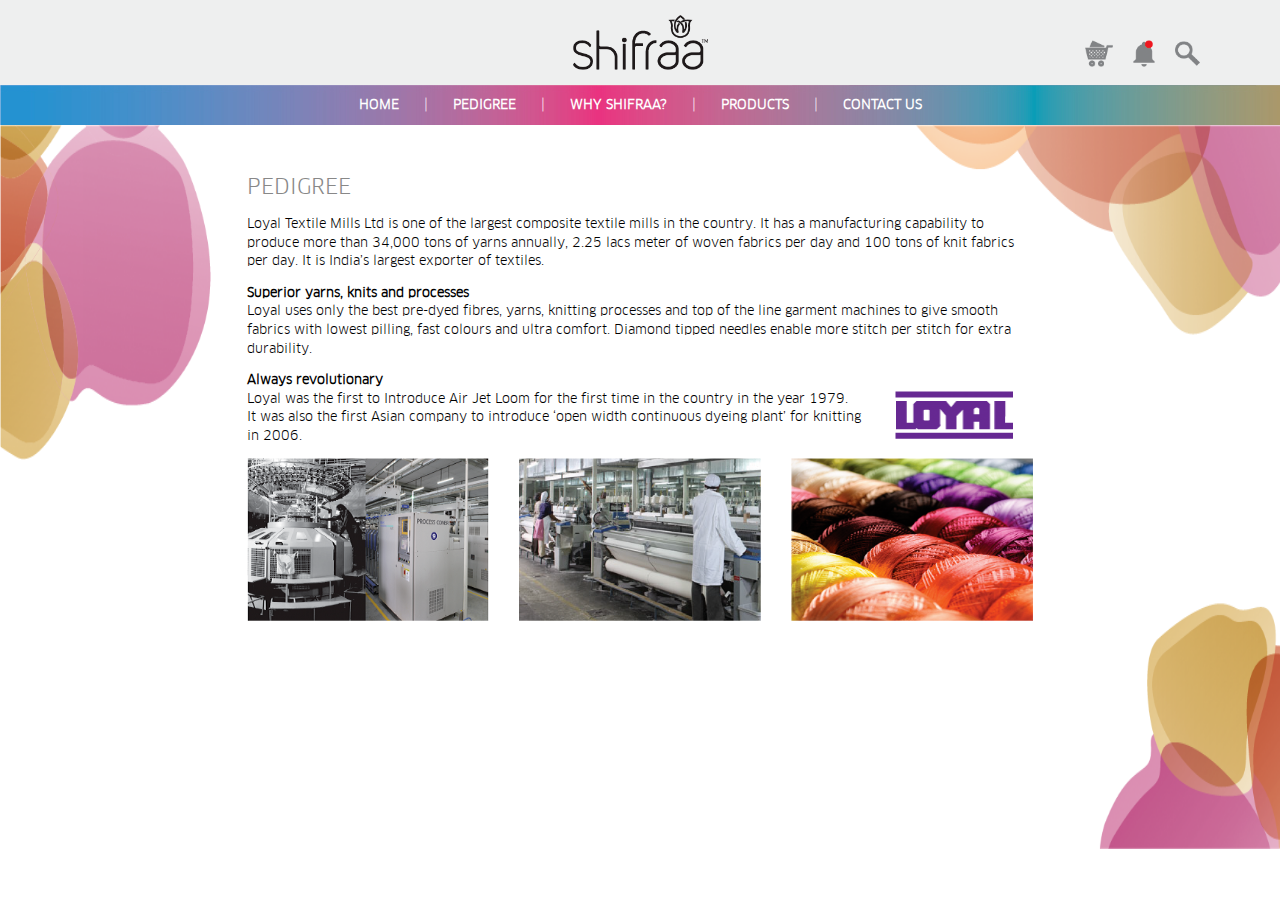
==== about-us.html @ abe90c25 "updated pages" ====
<!DOCTYPE html>
<!--[if lt IE 7]>      <html class="no-js lt-ie9 lt-ie8 lt-ie7"> <![endif]-->
<!--[if IE 7]>         <html class="no-js lt-ie9 lt-ie8"> <![endif]-->
<!--[if IE 8]>         <html class="no-js lt-ie9"> <![endif]-->
<!--[if gt IE 8]><!-->
<html class="no-js">
<!--<![endif]-->

<head>
    <meta charset="utf-8">
    <meta http-equiv="X-UA-Compatible" content="IE=edge">
    <!-- <link rel="shortcut icon" href="favicon.ico" /> -->
    <meta name="viewport" content="initial-scale=1.0, maximum-scale=1.0, user-scalable=no" />
    <title>Shifra</title>
    <link rel="stylesheet" href="https://maxcdn.bootstrapcdn.com/bootstrap/3.3.7/css/bootstrap.min.css">

    <!-- Plugin css -->
    <link rel="stylesheet" href="css/jquery.animateSlider.css">
    <!-- Demo css -->
    <link rel="stylesheet" href="css/normalize.css">
    <link rel="stylesheet" href="css/demo1.css">
    <link rel="stylesheet" href="css/style.css">
    <style>
        .main-bg{
            height: 80.4vh;
        }
        p{
            color: black;
            font-size: 13px;
        }
        .col-1{
            width: 32%;
        }
        .col-2{
            width: 30%;
        }
        .col-3{
            width: 24%;
        }
        @media (max-width:767px){
            .col-1,.col-2,.col-3{
                width: inherit;
            }
        }
    </style>
</head>

<body>
    <header>

    </header>

    <div class="rel">
        <img class="abs main-bg" src="images/bg-about.png" rel="main-image">
        <div class="container" style="padding:2.5% 15% 0 15%;">
            <h2 style="color:#888;">PEDIGREE</h2>
            <p>Loyal Textile Mills Ltd is one of the largest composite textile mills in the country. It has a manufacturing capability to produce more than 34,000 tons of yarns annually, 2.25 lacs meter of woven fabrics per day and 100 tons of knit fabrics per day. It is India’s largest exporter of textiles.
            </p>
            <p>
                <b>Superior yarns, knits and processes</b><br>
                Loyal uses only the best pre-dyed fibres, yarns, knitting processes and top of the line garment machines to give smooth fabrics with lowest pilling, fast colours and ultra comfort. Diamond tipped needles enable more stitch per stitch for extra durability.
            </p>
            <div class="rel">
            <p style="width:80%">
                <b>Always revolutionary</b><br>
                Loyal was the first to Introduce Air Jet Loom for the first time in the country in the year 1979.<br>It was also the first Asian company to introduce ‘open width continuous dyeing plant’ for knitting in 2006.
            </p>
            <img class="abs" src="images/loyal-logo.png" style="width:15%;top:20px;right:20px;">
            </div>
            <div class="row">
                <div class="col-sm-4">
                    <img class="img-responsive" src="images/about1.png" alt="categories" style="margin:auto;">
                </div>
                <div class="col-sm-4">
                    <img class="img-responsive" src="images/about2.png" alt="categories" style="margin:auto;">
                </div>
                <div class="col-sm-4">
                    <img class="img-responsive" src="images/about3-1.png" alt="categories" style="margin:auto;">
                </div>
            </div>
        </div>
    </div>


    <!-- Bower Depedencies -->
    <script src="js/jquery.min.js"></script>
    <script src="https://maxcdn.bootstrapcdn.com/bootstrap/3.3.7/js/bootstrap.min.js" integrity="sha384-Tc5IQib027qvyjSMfHjOMaLkfuWVxZxUPnCJA7l2mCWNIpG9mGCD8wGNIcPD7Txa"
        crossorigin="anonymous"></script>
    <script src="js/modernizr.js"></script>
    <!-- Load the plugin -->
    <script src="js/jquery.animateSlider.js"></script>
    <script src="js/animation.js"></script>
    <script src="js/custom.js"></script>
</body>

</html>
---- css/demo1.css ----
.anim-slide h1
  {
    color:#225A86;
    background-color: #fff;
    font-size: 50px;
  }
  .anim-slide h2
  {
    color: #fff;
    font-size: 35px;
  }
  .anim-slide h3
  {
    color: #fff;
    font-size: 30px;
  }
  .anim-slide h4
  {
    color: #fff;
    font-size: 25px;
  }
  .anim-slide h1#slider{text-shadow: -1px 1px 0px;padding: 6px;width:100%;}
  .anim-slide h2#plugin{ width:100%;top: 22%;}
  .anim-slide h3#license{width:100%;top: 37%;}
  .anim-slide h4#version{width: 100%;top: 50%;}

  .anim-slide h3#todo{top: 0%;left: 20%;}
  .anim-slide h3#bounce{top: 15%;left: 49%;}
  .anim-slide h4#bounceUp{top: 15%;left: 60%;}
  .anim-slide h4#bounceRight{top: 15%;left: 75%;}
  .anim-slide h3#fade{top:31%;left: 20%;}
  .anim-slide h4#fadeDown{top: 43%;left: 28%;}
  .anim-slide h4#fadeUp{top: 31%;left: 28%;}
  .anim-slide h3#rotate{top: 50%;left: 49%;}
  .anim-slide h4#rotateRight{top: 50%;left: 61%;}
  .anim-slide h4#rotateLeft{top: 50%;left: 80%;}

  /*.anim-slide img#css3{left: 35%;top: 4%;}
  .anim-slide img#html5{left: 52%;top: -1%;}
  .anim-slide img#jquery{top: 60%;left: 41%;}
  .anim-slide img#modernizr{width:260px;top: 75%;left: 20%;}
  .anim-slide h2#animatecss{top: 69%;left: 60%;color: #f35626;}*/
  
  div#demo{text-align: center;}
  div#demo>a{display:inline-block;text-decoration: none;}
  div#demo>a>h4{padding: 5px 8px;margin: 20px;background-color: #225A86;color: #fff;box-shadow:inset 0 -2px 0 rgba(0,0,0,0.15);}
  p#credits{z-index:-1;position: fixed;bottom: 0px;width: 100%;text-align: center;font-size: 14px;}
  p#credits>a{font-weight: bold;color: #999;text-decoration: none;}
  img#github-logo{z-index:-1;position: fixed;bottom: -20px;right: 2%;opacity: 0.4;}
---- css/style.css ----
@font-face {
    font-family: 'clan-book';
    src: url('../fonts/clan-book.ttf');
    /* IE9 Compat Modes */
}

@font-face {
    font-family: 'clan-med';
    src: url('../fonts/clan-med.ttf');
    /* IE9 Compat Modes */
}

* {
    font-family: clan-book;
    outline: 0 !important;
}
header{
    background-color:#eeefef;   
}
.rel{
    position: relative;
}
.abs{
    position: absolute;
}

.header-icon{
    top: 40px;
    right: 0;
}
.header-icon a{
    text-decoration: none !important;
}
.header-icon img{
    margin:0 10px;
}
.logo {
    margin: 0 auto;
    width: 135px;
    z-index: 9999 !important;
}
.notification-div{
    display: inline-block;
}
.triangle{
    position: absolute;
    top: -8px;
    right: 58px;
    height: 15px;
    width: 15px;
    border-radius: 6px 0px 0px 0px;
    transform: rotate(45deg);
    background: #ffffff;
    border-top: 1px solid #cacaca;
    border-left: 1px solid #cacaca;
}
.notification{
    display: none;
    top: 39px;
    right: -45px;
    width: 280px;
    height: 350px;
    box-shadow: 0px 0px 6px 0px #b1b1b1;
    border-radius: 3px;
    z-index: 1111111111111;
    background-color: #ffffff;
}

.notification-header{
    background: #fff;
    padding: 15px;
    position: relative;
    text-align: center;
    color: #747f8b;
    font-weight: bold;
    border-radius: 10px 10px 0 0;
    border: 0px;
    border-style: solid;
    border-bottom-width: 1px;
    -moz-border-image: -moz-linear-gradient(right, #fff, #cedae0, #cedae0, #fff) 1 20%;
    -o-border-image: -o-linear-gradient(right, #fff, #cedae0, #cedae0, #fff) 1 20%;
    border-image: linear-gradient(to right, #fff 0%, #cedae0 40%, #cedae0 60%, #fff 100%) 1 20%;
    box-shadow: 0px 2px 10px -2px #cedae0;
}
.notification-header h3{
    margin: 0;
    font-weight: bold;
}
.notification-body{
    background-color: #e9f0f3;
    text-align: left;
    max-height: 300px;
    overflow: auto;
}
.notification-item{
    padding: 10px 15px;
    text-align: left;
}
.notification-body h3{
    margin:0;
}
.notification-body p{
    margin:8px 0;
}
.notification-body hr{
    margin: 0;
    border-top: 1px solid #d4d4d4;
}

.search-div{
    display: inline-block;
}
.search{
    display: none;
    width: 285px;
    top: -5px;
    right: 105px;
    z-index: 10000000;
}
.search input{
    max-width: 200px;
}
.search a.btn{
    right:40px;
}

.body-anim-bg{
    left:15%; width:75%; margin-top:-10%;
}

/* Navbar style */
.nav-container {
    display: block;
    position: relative;
    width: 100%;
    text-align: center;
   padding: 15px 0;
}

.myNav {
    display: block;
    margin: 0;
    background: url(../images/menu-bg.jpg) no-repeat;
    width: 100%;
    min-height: unset;
    border: 0;
    border-radius: 0;
    z-index: 111111;
}

.navbar-nav {
    width: 100%;
    text-align: center;
    margin: 0;
}

.navbar-nav > li {
    padding: 0;
    float: none;
    display: inline-block;
    cursor: pointer;
}

.myNav li a{
    /* background: transparent !important; */
    color: #fff;
    line-height: 14px;
    padding: 13px 25px;
    font-size: 13px;
    font-weight: 600;
    text-align: left;
}
/* class for active link on navbar */
.myNav li a:hover, .myNav li a:focus{
    background-color: #d2d2d2;
    color: black;
}


.myNav .navbar-nav .last-item{
    border-right: none;
}
.navbar-toggle{
    margin: 5px;
    margin-right: 10px;
    border: 1px solid white;
}
.navbar-toggle .icon-bar{
   background-color: white;
}
 .dropbtn {
    text-decoration: none !important;
	padding: 13px 12px;
	border: none;
	cursor: pointer;
    text-align: left;
    display: block;
	/* width: 130px; */
}

.myNav li .dropdown {
	position: relative;
}

 .myNav li .dropdown-content {
	display: none;
	position: absolute;
	background-color: #eeefef;
    color: black;
	box-shadow: 0px 8px 16px 0px rgba(0, 0, 0, 0.2);
	z-index: 1;
    width: 100%;
    min-width: 167px;
}

.myNav li .dropdown-content a {
	color: black;
	padding: 9px 25px;
	text-decoration: none;
	display: block;
}

.dropdown:hover .dropdown-content {
	display: block;
}

.dropdown:hover .dropbtn {
	background-color: #eeefef;
    color: black;
}



/* Navbar style */

.border-right{
    border-right: 1px solid #ddd;
}

.hero-heading{
    width:30%; font-size:36px; text-align:center; margin-top:12%; left:33%;
}

.hero-para{
    width:30%; border-radius:50%; font-size:16px; margin-top:25%; position:relative; text-align:center; left:33%;
}
main{
    padding-top: 80.7vh;
    padding-bottom: 18vh;

}
.main-bg {
    height: 100vh;
    width: 100%;
    z-index: -1111111111;
}
div.rel .container{
    padding: 0 8%;
    padding-top: 2.5%;
}

main h1 {
    text-align: center;
    background: URL('../images/Layer 5.png');
    margin: 2.4% 1%;
    padding: 1%;
}


main h2 {
    margin: 0;
    width:0;
    white-space: nowrap;
    text-align: left;
    transform-origin: bottom;
    margin-top: -40px;
    color: #929496;
    right:6%;
    transform: rotate(270deg);
}
 .h2-1{
right: 0%;
}


.bg-3 h1{
    color: white;
    background: linear-gradient(to right,#e9bed2, #dc70a2, #e9bed2);
    margin: 0;
    margin-bottom: 5px;
    text-align: center;
    padding: 10px;
}
.bg-3 p{
    text-align: center;
    margin: 0;
    margin-bottom: 20px;
}
.bg-3 .img-responsive{
    /* width:85%; */
}

.bg-3 h2{
    -ms-transform: rotate(-90deg);
    /* IE 9 */
    -webkit-transform: rotate(-90deg);
    /* Safari 3-8 */
    transform: rotate(-90deg);
    bottom: 52px;
    width: 210px;
    right: -10px;
    background-color: #ffffff75;
    padding: 15px;
    border-top-right-radius: 50%;
}

.rel1{
    margin: auto;
    width: fit-content;
} 

.overlay {
	position: absolute;
	bottom: 0;
	left: 0;
	right: 0;
	background-color: #ffffffab;
	overflow: hidden;
	width: 100%;
	height: 0;
	transition: .2s ease;
  }
  
  .rel1:hover .overlay {
	height: 8%;
  }
  
  .text {
    margin-top:12px;
	white-space: nowrap; 
	color: black;
	position: absolute;
	overflow: hidden;
	left: 50%;
	transform: translate(-50%, -50%);
	-ms-transform: translate(-50%, -50%);
  }


footer ul{
    list-style-type:none;
    display: block; 
    text-align: center;
    padding: 0;
}
footer ul li{
    display: inline-block;
}
footer li a{
    text-decoration: none !important;
    color: black;
}







@media (max-width:1200px){
    .body-anim-bg{
        width: 90%;
        left: 8%; 
    }
    .hero-heading{
        width:35%;
        font-size: 30px;
        margin-top: 12%;
        left:31%;
        line-height: 30px;
    }
    .hero-para{
        width:35%;
        font-size: 14px;
        margin-top: 22%;
        left:31%;
        line-height: 22px;
    }
    .main-bg {
        height: initial;
        background-repeat: no-repeat; 
    }
    
}

@media (max-width:1000px){
    .nav-container{
        text-align: left;
    }
    .hero-para{
        margin-top: 28%;
    }
    
}

@media (max-width:767px){
    .navbar-nav > li {
        display: block;
    }
    .navbar-nav > span {
        display: none;
    }
    .navbar-collapse{
        background: linear-gradient(to right, #2591d1, #e53981);
        border: 0px;
    }
    .navbar-collapse li > a{
        padding: 10px;
        border: 0;
    }
    .search{
        top:48px;
    }
    .search a.btn{
        right:70px;
    }
    .body-anim-bg {
        width: 100%;
        left: 5%;
    }
    .hero-heading {
        width: 40%;
        font-size: 26px;
        margin-top: 15%;
        left: 30%;
        line-height: 30px;
    }
    .hero-para{
        margin-top: 30%;
    }
    .col-sm-3, .col-sm-4{
        margin: 20px auto;
    }
    main .img-responsive, .bg-3 .img-responsive {
        width: 50%;
    }
    .dropbtn{
    padding-left: 10px !important;
    }
    .h2-1{
        right: 25%;
    }
    .h2-2,.h2-3,.h2-4{
        right: 26%;
    }
    
}

@media (max-width:500px){
    .nav-container{
        text-align: initial;
    }
    .logo{
        width: 120px;
    }
    .search{
        top:42px;
        right:4px;
    }
    main .img-responsive, .bg-3 .img-responsive {
        width: 80%;
    }
    .h2-1{
        right: 10%;
    }
    .h2-2,.h2-3,.h2-4{
        right: 14%;
    }
}
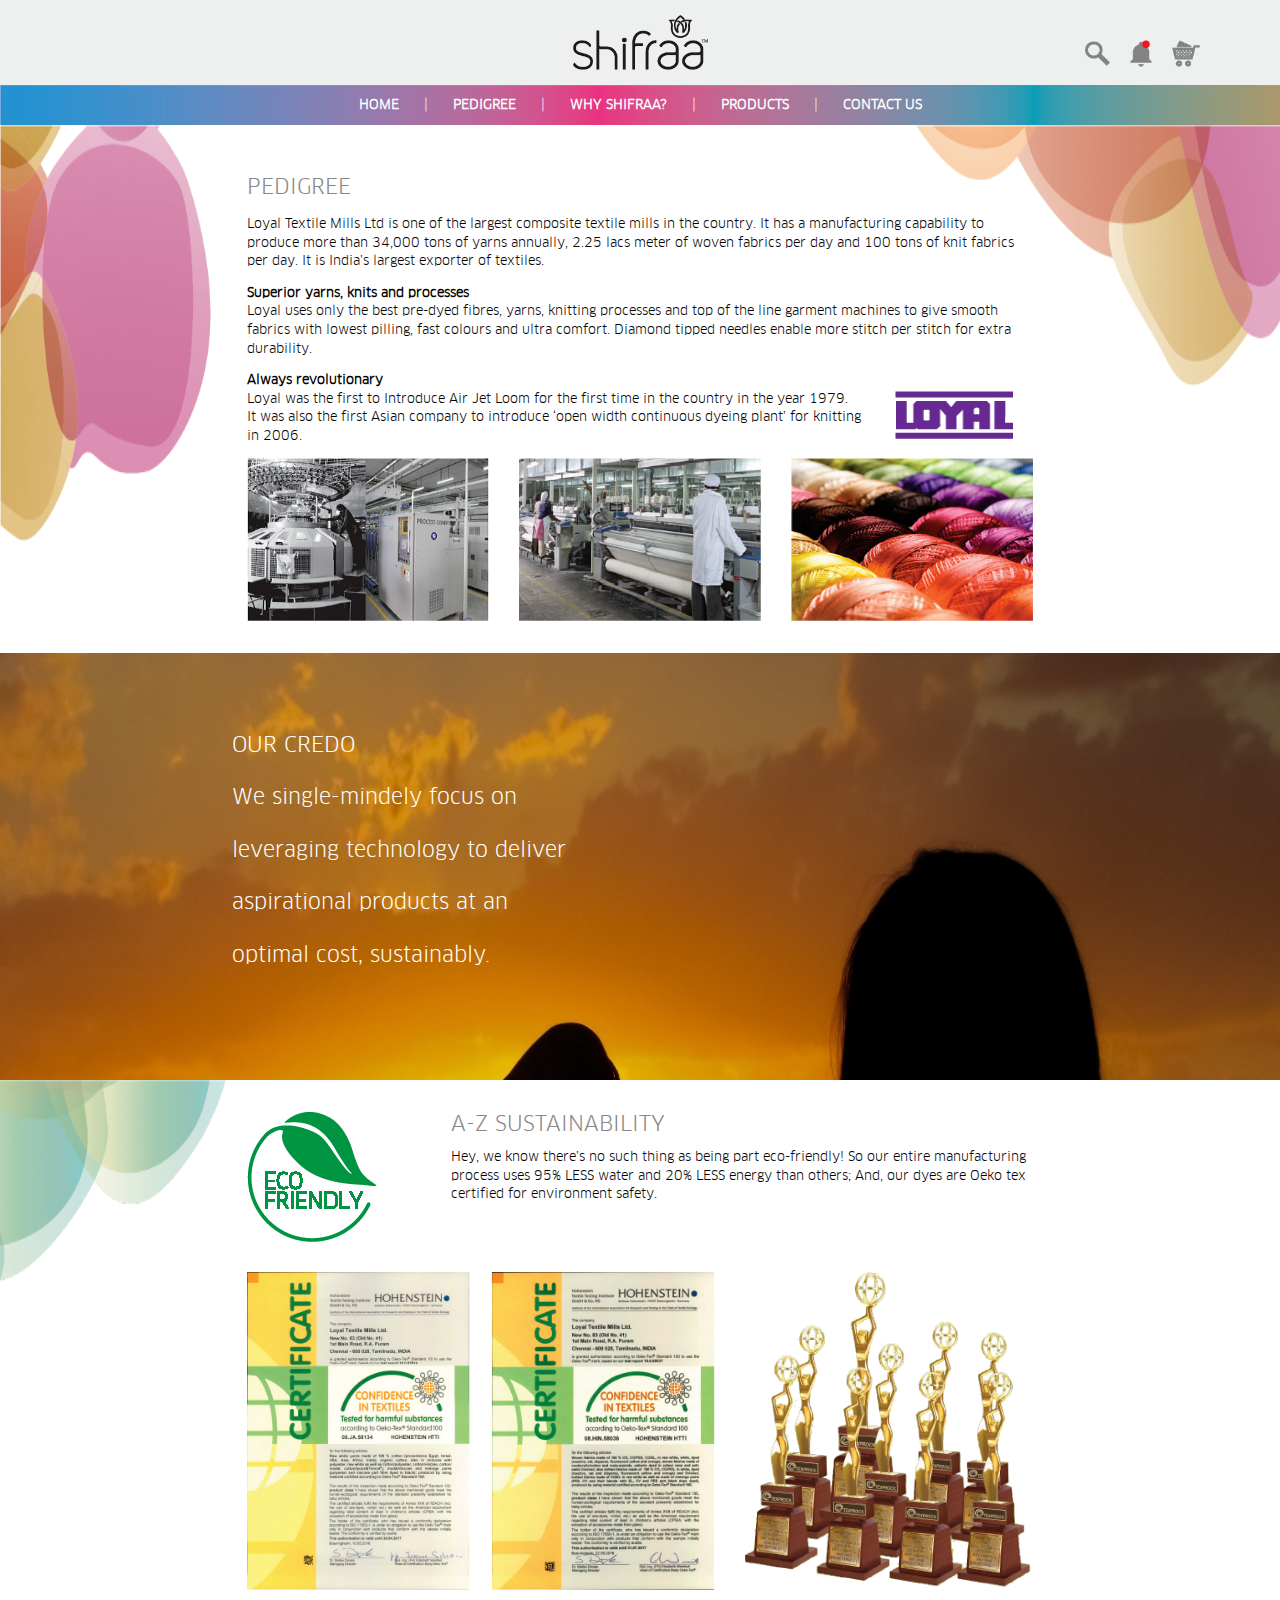
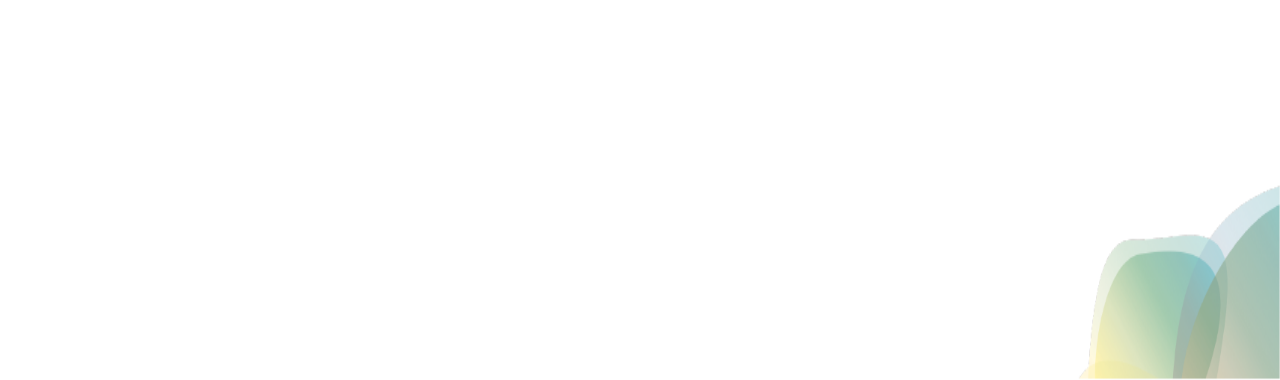
==== commit f87118e0: "deleted green story page and update about-us page" ====
--- a/about-us.html
+++ b/about-us.html
@@ -22,11 +22,18 @@
     <link rel="stylesheet" href="css/style.css">
     <style>
         .main-bg{
-            height: 80.4vh;
+            height: 100vh;
         }
         p{
             color: black;
             font-size: 13px;
+        }
+        .pedigree{
+            padding: 10% 0; padding-top:2%;
+        }
+        .pedigree h2{
+            color: white;
+            line-height: 2.5;
         }
         .col-1{
             width: 32%;
@@ -42,6 +49,31 @@
                 width: inherit;
             }
         }
+
+        .width-lg{
+            width: 61%;
+        }
+
+        .width-sm{
+            width: 39%;
+        }
+        p {
+            color: black;
+            font-size: 13px;
+        }
+
+
+        @media (max-width:767px) {
+            .width-lg{
+                width: 100%;
+                margin: auto;
+            }
+            .width-sm{
+                width: 100%;
+            }
+        }
+
+
     </style>
 </head>
 
@@ -52,7 +84,7 @@
 
     <div class="rel">
         <img class="abs main-bg" src="images/bg-about.png" rel="main-image">
-        <div class="container" style="padding:2.5% 15% 0 15%;">
+        <div class="container" style="padding:2.5% 15% 2.5% 15%;">
             <h2 style="color:#888;">PEDIGREE</h2>
             <p>Loyal Textile Mills Ltd is one of the largest composite textile mills in the country. It has a manufacturing capability to produce more than 34,000 tons of yarns annually, 2.25 lacs meter of woven fabrics per day and 100 tons of knit fabrics per day. It is India’s largest exporter of textiles.
             </p>
@@ -82,6 +114,49 @@
     </div>
 
 
+    <div class="rel">
+        <img class="abs main-bg" src="images/bg-pedigree.jpeg" rel="main-image">
+        <div class="container" style="padding:2.5% 15% 0 15%;">
+            <div class="row">
+                <div class="col-sm-5 pedigree">
+                    <h2>OUR CREDO <br>
+                    We single-mindely focus on leveraging technology to deliver aspirational products at an optimal cost, sustainably.</h2>
+                </div>
+                <div class="col-sm-9-offset">
+                </div>
+            </div>
+   
+        </div>
+    </div>
+
+
+    <div class="rel">
+        <img class="abs main-bg" src="images/bg-4.png" rel="main-image">
+        <div class="container" style="padding:2.5% 15% 0 15%;">
+            <div class="row">
+                <div class="col-sm-3">
+                    <img class="img-responsive" src="images/eco.png" alt="eco-friendly">
+                </div>
+                <div class="col-sm-9">
+                    <h2 style="color:#888;margin:0;">A-Z SUSTAINABILITY</h2>
+                    <p>Hey, we know there’s no such thing as being part eco-friendly! So our entire manufacturing process uses 95%
+                        LESS water and 20% LESS energy than others; And, our dyes are Oeko tex certified for environment safety.
+                    </p>
+                </div>
+            </div>
+
+            <div class="row" style="margin-top:30px;">
+                <div class="col-sm-8 width-lg">
+                    <img class="img-responsive" src="images/Layer 10.png" alt="categories" style="margin:auto;">
+                </div>
+                <div class="col-sm-4 width-sm">
+                    <img class="img-responsive" src="images/img55.png" alt="categories" style="margin:auto;">
+                </div>
+            </div>    
+        </div>
+    </div>
+
+
     <!-- Bower Depedencies -->
     <script src="js/jquery.min.js"></script>
     <script src="https://maxcdn.bootstrapcdn.com/bootstrap/3.3.7/js/bootstrap.min.js" integrity="sha384-Tc5IQib027qvyjSMfHjOMaLkfuWVxZxUPnCJA7l2mCWNIpG9mGCD8wGNIcPD7Txa"
--- a/css/style.css
+++ b/css/style.css
@@ -24,6 +24,10 @@
 .abs{
     position: absolute;
 }
+.padd-y-sm{
+    padding: 0 3%;
+}
+
 
 .header-icon{
     top: 40px;
@@ -115,7 +119,7 @@
     display: none;
     width: 285px;
     top: -5px;
-    right: 105px;
+    right: 10px;
     z-index: 10000000;
 }
 .search input{
@@ -255,10 +259,7 @@
     width: 100%;
     z-index: -1111111111;
 }
-div.rel .container{
-    padding: 0 8%;
-    padding-top: 2.5%;
-}
+
 
 main h1 {
     text-align: center;
@@ -275,8 +276,9 @@
     text-align: left;
     transform-origin: bottom;
     margin-top: -40px;
-    color: #929496;
-    right:6%;
+    color: #777;
+    font-size: 18px;
+    right:0;
     transform: rotate(270deg);
 }
  .h2-1{
@@ -287,7 +289,6 @@
 .bg-3 h1{
     color: white;
     background: linear-gradient(to right,#e9bed2, #dc70a2, #e9bed2);
-    margin: 0;
     margin-bottom: 5px;
     text-align: center;
     padding: 10px;
@@ -297,22 +298,21 @@
     margin: 0;
     margin-bottom: 20px;
 }
-.bg-3 .img-responsive{
-    /* width:85%; */
-}
+
 
 .bg-3 h2{
-    -ms-transform: rotate(-90deg);
-    /* IE 9 */
-    -webkit-transform: rotate(-90deg);
-    /* Safari 3-8 */
-    transform: rotate(-90deg);
-    bottom: 52px;
-    width: 210px;
-    right: -10px;
+    width: 230px;
+    margin: 0;
+    transform: rotate(270deg);
+    top: 66.2%;
+    color: #444;
     background-color: #ffffff75;
     padding: 15px;
-    border-top-right-radius: 50%;
+    border-top-right-radius: 45px;
+    text-align: left;
+    transform-origin: bottom;
+    margin-top: -40px;
+    left: 55%;
 }
 
 .rel1{
@@ -325,21 +325,22 @@
 	bottom: 0;
 	left: 0;
 	right: 0;
-	background-color: #ffffffab;
+	background-color: #8c8c8cbd;
 	overflow: hidden;
 	width: 100%;
 	height: 0;
-	transition: .2s ease;
+    transition: .2s ease;
+    cursor: pointer;
   }
   
   .rel1:hover .overlay {
-	height: 8%;
+	height: 25px;
   }
   
   .text {
     margin-top:12px;
 	white-space: nowrap; 
-	color: black;
+	color: white;
 	position: absolute;
 	overflow: hidden;
 	left: 50%;
@@ -401,6 +402,17 @@
     .hero-para{
         margin-top: 28%;
     }
+    main{
+        /* padding-top: 50vh; */
+    }
+    
+}
+
+@media (max-width:991px){
+    .bg-3 h2{
+        top: 61.2%;
+        left: 48%;
+    }
     
 }
 
@@ -421,6 +433,7 @@
     }
     .search{
         top:48px;
+        right:-100px;
     }
     .search a.btn{
         right:70px;
@@ -442,22 +455,50 @@
     .col-sm-3, .col-sm-4{
         margin: 20px auto;
     }
-    main .img-responsive, .bg-3 .img-responsive {
-        width: 50%;
-    }
+    
     .dropbtn{
     padding-left: 10px !important;
     }
-    .h2-1{
-        right: 25%;
-    }
-    .h2-2,.h2-3,.h2-4{
-        right: 26%;
-    }
     
+    .bg-3 h2{
+        top:67%;
+        left: 55%;
+    }
+    
+}
+
+@media (max-width:594px){
+    .resp-content{
+        background: #8bcbbaad;
+        width: 80%;
+        left: 10%;
+        top: 10%;
+        border-radius: 15px;
+    }
+
+    .hero-heading{
+        width: 100%;
+        font-size: 24px;
+        margin-top: 5%;
+        left: 0;
+        line-height: 25px;
+       
+    }
+
+    .hero-para{
+        padding: 5%;
+        margin-top: 32%;
+        width: 100%;
+        left: 0;
+        font-weight: bold;   
+        color: #333;
+    }
 }
 
 @media (max-width:500px){
+    main {
+        padding-top: 85%;
+    }
     .nav-container{
         text-align: initial;
     }
@@ -466,15 +507,6 @@
     }
     .search{
         top:42px;
-        right:4px;
-    }
-    main .img-responsive, .bg-3 .img-responsive {
-        width: 80%;
-    }
-    .h2-1{
-        right: 10%;
-    }
-    .h2-2,.h2-3,.h2-4{
-        right: 14%;
-    }
+    }
+
 }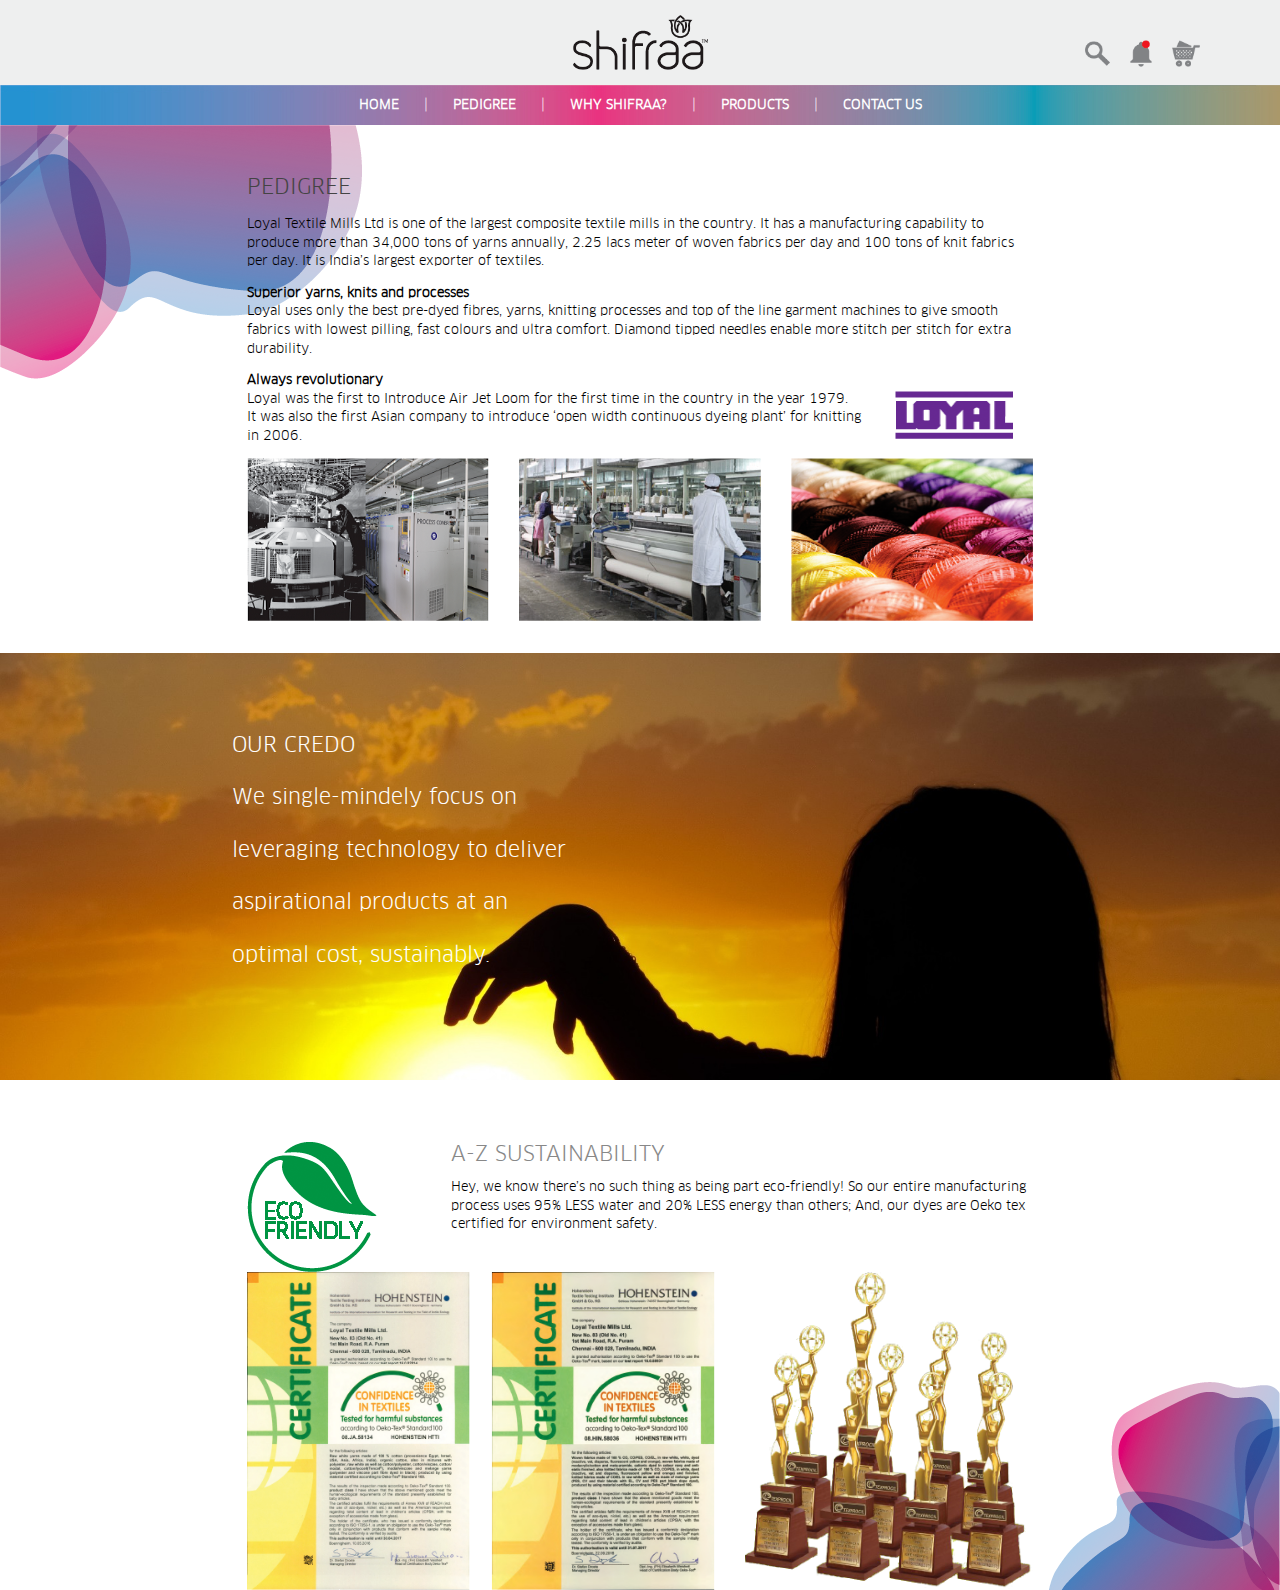
==== commit e7a67190: "update of background in pedigree page" ====
--- a/about-us.html
+++ b/about-us.html
@@ -21,42 +21,53 @@
     <link rel="stylesheet" href="css/demo1.css">
     <link rel="stylesheet" href="css/style.css">
     <style>
-        .main-bg{
+        .main-bg {
             height: 100vh;
         }
-        p{
+
+        p {
             color: black;
             font-size: 13px;
         }
-        .pedigree{
-            padding: 10% 0; padding-top:2%;
+
+        .pedigree {
+            padding: 10% 0;
+            padding-top: 2%;
         }
-        .pedigree h2{
+
+        .pedigree h2 {
             color: white;
             line-height: 2.5;
         }
-        .col-1{
+
+        .col-1 {
             width: 32%;
         }
-        .col-2{
+
+        .col-2 {
             width: 30%;
         }
-        .col-3{
+
+        .col-3 {
             width: 24%;
         }
-        @media (max-width:767px){
-            .col-1,.col-2,.col-3{
+
+        @media (max-width:767px) {
+            .col-1,
+            .col-2,
+            .col-3 {
                 width: inherit;
             }
         }
 
-        .width-lg{
+        .width-lg {
             width: 61%;
         }
 
-        .width-sm{
+        .width-sm {
             width: 39%;
         }
+
         p {
             color: black;
             font-size: 13px;
@@ -64,16 +75,14 @@
 
 
         @media (max-width:767px) {
-            .width-lg{
+            .width-lg {
                 width: 100%;
                 margin: auto;
             }
-            .width-sm{
+            .width-sm {
                 width: 100%;
             }
         }
-
-
     </style>
 </head>
 
@@ -81,23 +90,28 @@
     <header>
 
     </header>
-
-    <div class="rel">
-        <img class="abs main-bg" src="images/bg-about.png" rel="main-image">
+    <!-- <img class="abs bg-top " src="images/pg-top.png"> -->
+    <div style="background:url('images/pg-top.png') top left no-repeat;">
         <div class="container" style="padding:2.5% 15% 2.5% 15%;">
-            <h2 style="color:#888;">PEDIGREE</h2>
-            <p>Loyal Textile Mills Ltd is one of the largest composite textile mills in the country. It has a manufacturing capability to produce more than 34,000 tons of yarns annually, 2.25 lacs meter of woven fabrics per day and 100 tons of knit fabrics per day. It is India’s largest exporter of textiles.
+            <h2 style="color:#444;">PEDIGREE</h2>
+            <p>Loyal Textile Mills Ltd is one of the largest composite textile mills in the country. It has a manufacturing
+                capability to produce more than 34,000 tons of yarns annually, 2.25 lacs meter of woven fabrics per day and
+                100 tons of knit fabrics per day. It is India’s largest exporter of textiles.
             </p>
             <p>
-                <b>Superior yarns, knits and processes</b><br>
-                Loyal uses only the best pre-dyed fibres, yarns, knitting processes and top of the line garment machines to give smooth fabrics with lowest pilling, fast colours and ultra comfort. Diamond tipped needles enable more stitch per stitch for extra durability.
+                <b>Superior yarns, knits and processes</b>
+                <br> Loyal uses only the best pre-dyed fibres, yarns, knitting processes and top of the line garment machines
+                to give smooth fabrics with lowest pilling, fast colours and ultra comfort. Diamond tipped needles enable
+                more stitch per stitch for extra durability.
             </p>
             <div class="rel">
-            <p style="width:80%">
-                <b>Always revolutionary</b><br>
-                Loyal was the first to Introduce Air Jet Loom for the first time in the country in the year 1979.<br>It was also the first Asian company to introduce ‘open width continuous dyeing plant’ for knitting in 2006.
-            </p>
-            <img class="abs" src="images/loyal-logo.png" style="width:15%;top:20px;right:20px;">
+                <p style="width:80%">
+                    <b>Always revolutionary</b>
+                    <br> Loyal was the first to Introduce Air Jet Loom for the first time in the country in the year 1979.
+                    <br>It was also the first Asian company to introduce ‘open width continuous dyeing plant’ for knitting in
+                    2006.
+                </p>
+                <img class="abs" src="images/loyal-logo.png" style="width:15%;top:20px;right:20px;">
             </div>
             <div class="row">
                 <div class="col-sm-4">
@@ -114,49 +128,46 @@
     </div>
 
 
-    <div class="rel">
-        <img class="abs main-bg" src="images/bg-pedigree.jpeg" rel="main-image">
+    <div class="" style="background:url('images/bg-pedigree.jpeg') no-repeat; background-size:cover;">
+        <!-- <img class="abs main-bg" rel="main-image"> -->
         <div class="container" style="padding:2.5% 15% 0 15%;">
             <div class="row">
                 <div class="col-sm-5 pedigree">
-                    <h2>OUR CREDO <br>
-                    We single-mindely focus on leveraging technology to deliver aspirational products at an optimal cost, sustainably.</h2>
+                    <h2>OUR CREDO
+                        <br> We single-mindely focus on leveraging technology to deliver aspirational products at an optimal
+                        cost, sustainably.</h2>
                 </div>
                 <div class="col-sm-9-offset">
                 </div>
             </div>
-   
+
         </div>
     </div>
-
-
-    <div class="rel">
-        <img class="abs main-bg" src="images/bg-4.png" rel="main-image">
-        <div class="container" style="padding:2.5% 15% 0 15%;">
+    <div style="margin-top:30px; background:url('images/pg-bottom.png')bottom right no-repeat;">
+        <div class="container" style="padding:2.5% 15% 0 15%;z-index:999999999;">
             <div class="row">
                 <div class="col-sm-3">
                     <img class="img-responsive" src="images/eco.png" alt="eco-friendly">
                 </div>
                 <div class="col-sm-9">
                     <h2 style="color:#888;margin:0;">A-Z SUSTAINABILITY</h2>
-                    <p>Hey, we know there’s no such thing as being part eco-friendly! So our entire manufacturing process uses 95%
-                        LESS water and 20% LESS energy than others; And, our dyes are Oeko tex certified for environment safety.
+                    <p>Hey, we know there’s no such thing as being part eco-friendly! So our entire manufacturing process uses
+                        95% LESS water and 20% LESS energy than others; And, our dyes are Oeko tex certified for environment
+                        safety.
                     </p>
                 </div>
             </div>
 
-            <div class="row" style="margin-top:30px;">
+            <div class="row">
                 <div class="col-sm-8 width-lg">
                     <img class="img-responsive" src="images/Layer 10.png" alt="categories" style="margin:auto;">
                 </div>
                 <div class="col-sm-4 width-sm">
                     <img class="img-responsive" src="images/img55.png" alt="categories" style="margin:auto;">
                 </div>
-            </div>    
+            </div>
         </div>
     </div>
-
-
     <!-- Bower Depedencies -->
     <script src="js/jquery.min.js"></script>
     <script src="https://maxcdn.bootstrapcdn.com/bootstrap/3.3.7/js/bootstrap.min.js" integrity="sha384-Tc5IQib027qvyjSMfHjOMaLkfuWVxZxUPnCJA7l2mCWNIpG9mGCD8wGNIcPD7Txa"
